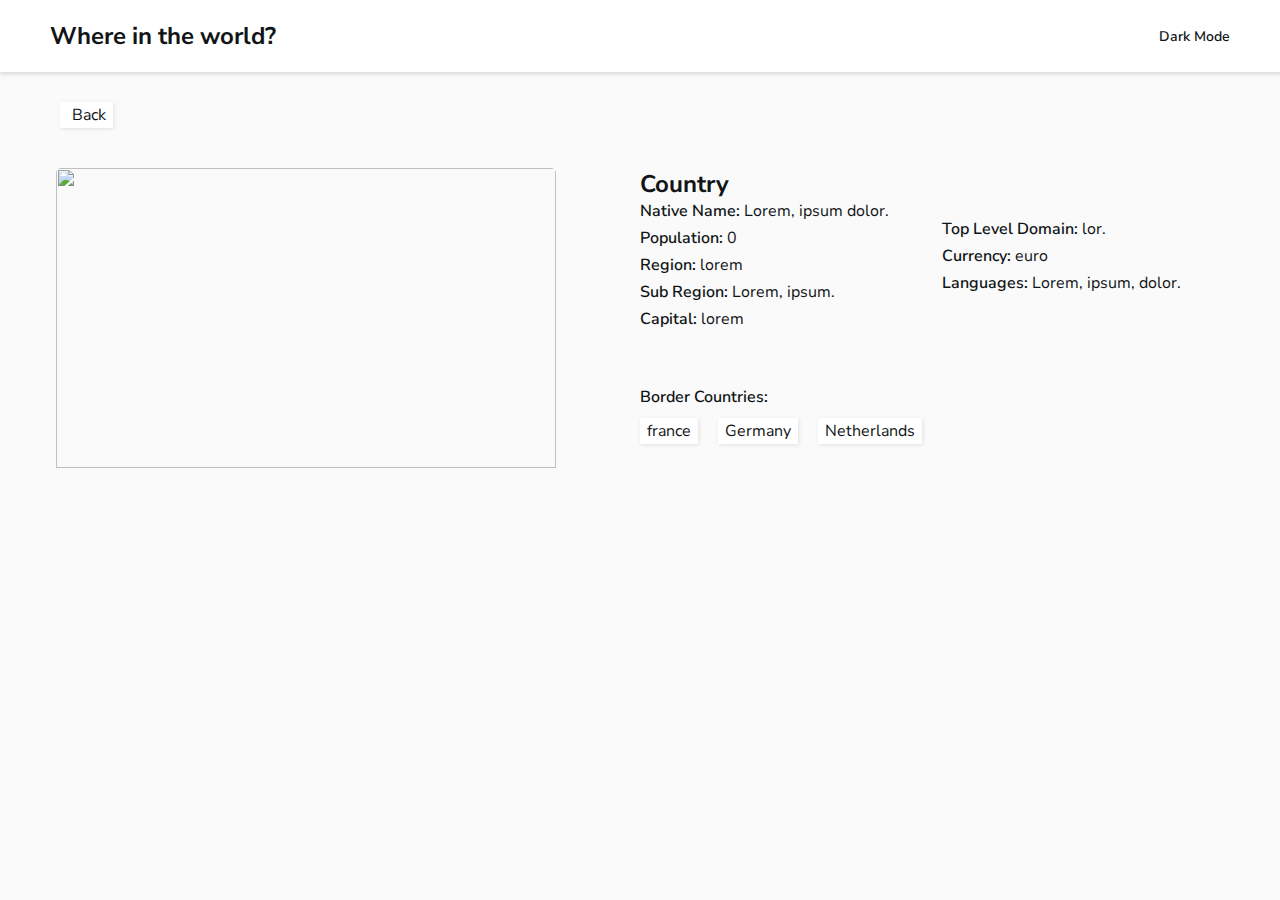
==== pages/details.html @ fdace28f "initial commit" ====
<!DOCTYPE html>
<html lang="en">
  <head>
    <meta charset="UTF-8" />
    <meta name="viewport" content="width=device-width, initial-scale=1.0" />
    <link rel="stylesheet" href="../styles/style.css" />
    <link rel="stylesheet" href="../styles/details.css" />
    <link
      rel="stylesheet"
      href="https://cdnjs.cloudflare.com/ajax/libs/font-awesome/6.4.0/css/all.min.css"
      integrity="sha512-iecdLmaskl7CVkqkXNQ/ZH/XLlvWZOJyj7Yy7tcenmpD1ypASozpmT/E0iPtmFIB46ZmdtAc9eNBvH0H/ZpiBw=="
      crossorigin="anonymous"
      referrerpolicy="no-referrer"
    />
    <link rel="preconnect" href="https://fonts.googleapis.com" />
    <link rel="preconnect" href="https://fonts.gstatic.com" crossorigin />
    <link
      href="https://fonts.googleapis.com/css2?family=Nunito+Sans:opsz,wght@6..12,300;6..12,600;6..12,800&display=swap"
      rel="stylesheet"
    />
    <title>Where in the world?</title>
  </head>
  <body>
    <header>
      <nav class="element">
        <h1 class="navbar-item">
          <a href="#">Where in the world?</a>
        </h1>
        <span class="mode"
          ><span class="moon"><i class="fa-regular fa-moon"></i></span>
          <b>Dark Mode</b></span
        >
      </nav>
    </header>

    <section>
      <div class="button m">
        <i class="fa-solid fa-arrow-left"></i>
        <p>Back</p>
      </div>
    </section>

    <main>
      <div class="details">
        <div>
          <img
            src="https://upload.wikimedia.org/wikipedia/commons/5/5c/Flag_of_the_Taliban.svg"
            alt=""
          />
        </div>
        <div class="country-stat">
          <h2>Country</h2>
          <p class="stat"><b>Native Name: </b>Lorem, ipsum dolor.</p>
          <p class="stat"><b>Population: </b>0</p>
          <p class="stat"><b>Region: </b>lorem</p>
          <p class="stat"><b>Sub Region: </b>Lorem, ipsum.</p>
          <p class="stat"><b>Capital: </b>lorem</p>
        </div>
        <div class="tlc">
          <p class="stat"><b>Top Level Domain: </b>lor.</p>
          <p class="stat"><b>Currency: </b>euro</p>
          <p class="stat"><b>Languages: </b>Lorem, ipsum, dolor.</p>
        </div>
        <div>
          <p class="bc"><b>Border Countries:</b></p>
          <div class="btn-wrap">
            <div class="button">
              <p>france</p>
            </div>
            <div class="button">
              <p>Germany</p>
            </div>
            <div class="button">
              <p>Netherlands</p>
            </div>
          </div>
        </div>
      </div>
    </main>
  </body>
</html>
---- styles/style.css ----
* {
  padding: 0;
  margin: 0;
  box-sizing: border-box;
}

a {
  color: inherit;
  text-decoration: inherit;
}

body {
  font-family: "Nunito Sans", sans-serif;
  font-size: 0.875rem;
  background: hsl(0, 0%, 98%);
  color: hsl(200, 15%, 8%);
}

.body-dark {
  background: hsl(207, 26%, 17%);
  color: hsl(0, 0%, 100%);
}

nav {
  padding: 20px 20px;
  display: flex;
  align-items: center;
  justify-content: space-between;
  background: hsl(0, 0%, 100%);
  margin-bottom: 30px;
  box-shadow: 3px 0px 3px 3px rgb(0, 0, 0, 0.1);
}

h1 {
  font-size: 1rem;
}

b {
  font-weight: 600;
}

.search {
  position: relative;
  display: flex;
  justify-content: center;
  padding: 20px;
}

.fa-magnifying-glass {
  position: absolute;
  top: 40px;
  left: 50px;
}

.mode {
  cursor: pointer;
}

input {
  outline: none;
  background: hsl(0, 0%, 100%);
  color: hsl(0, 0%, 52%);
  padding: 20px 10px 20px 70px;
  width: 100%;
  border-radius: 10px;
  border: none;
  box-shadow: 1px 1px 4px rgb(0, 0, 0, 0.1);
}

input:focus {
  outline: none;
  color: hsl(0, 0%, 52%);
  background: hsl(0, 0%, 100%);
}

.filter {
  width: 150px;
  margin: 20px;
  position: relative;
}

.filter-by {
  padding: 20px 15px;
  background: hsl(0, 0%, 100%);
  border-radius: 10px;
  margin-bottom: 10px;
  box-shadow: 1px 1px 4px rgb(0, 0, 0, 0.1);
  display: flex;
  justify-content: space-between;
  align-items: center;
}

.filter-options {
  position: absolute;
  list-style: none;
  background: hsl(0, 0%, 100%);
  border-radius: 10px;
  padding: 20px 10px;
  display: none;
  box-shadow: 1px 1px 4px rgb(0, 0, 0, 0.1);
  width: 100%;
}

.show {
  display: block;
}

.filter-options li {
  padding: 5px 0;
}

main {
  padding: 10px;
}

img {
  border-top-left-radius: 5px;
  border-top-right-radius: 5px;
  margin: 0;
  width: 270px;
}

.card {
  margin: auto;
  width: 270px;
  border-radius: 10px;
  margin-bottom: 30px;
}

h2 {
  margin-bottom: 20px;
}

.card > div {
  border-bottom-left-radius: 5px;
  border-bottom-right-radius: 5px;
  background: hsl(0, 0%, 100%);
  width: 100%;
  margin-top: -5px;
  padding: 20px 30px;
  height: 190px;
}

.stat {
  margin-bottom: 5px;
}

.dark-element {
  background: hsl(209, 23%, 22%) !important;
}

.no-result {
  text-align: center;
}

@media (min-width: 576px) {
  nav {
    padding: 20px 50px;
  }

  h1 {
    font-size: 1.5rem;
  }

  .card {
    width: 320px;
  }

  img {
    width: 320px;
    height: 200px;
    object-fit: cover;
  }

  .search-filter {
    display: flex;
    align-items: first baseline;
    padding-right: 20px;
    justify-content: space-between;
  }

  .search {
    width: 450px;
  }
}

@media (min-width: 768px) {
  .card {
    margin: 0px;
  }

  .countries {
    display: flex;
    flex-wrap: wrap;
    align-items: center;
    justify-content: center;
    gap: 20px;
  }
}
---- styles/details.css ----
/* body {
  text-align: center;
} */

section {
  width: 270px;
  margin: 20px auto;
}

.button {
  display: flex;
  padding: 2px 7px;
  align-items: center;
  width: fit-content;
  gap: 5px;
  box-shadow: 1px 1px 4px rgb(0, 0, 0, 0.1);
  background: hsl(0, 0%, 100%);
  font-size: 1rem;
}

.details {
  font-size: 1rem;
  margin: auto;
  width: fit-content;
}

.details stat {
  margin-bottom: 5px;
}

.country-stat {
  margin-bottom: 30px;
}

.country-stat h2 {
  margin-top: 20px;
}

.bc {
  margin-top: 30px;
  margin-bottom: 10px;
}

.btn-wrap {
  display: flex;
  gap: 20px;
}

@media (min-width: 768px) {
  .m {
    margin: 30px;
  }

  .details {
    display: grid;
    grid-template-columns: 2fr 1fr 1fr;
    gap: 20px;
  }

  .details > div:first-child {
    grid-row-start: 1;
    grid-row-end: 3;
  }

  img {
    width: 500px;
    height: 300px;
    object-fit: cover;
  }

  .country-stat h2 {
    margin: 0;
  }

  .country-stat {
    margin-bottom: 0;
  }

  .tlc {
    margin-top: 50px;
  }

  .bc {
    margin-top: 0;
  }

  section {
    margin: 20px 30px;
  }
}
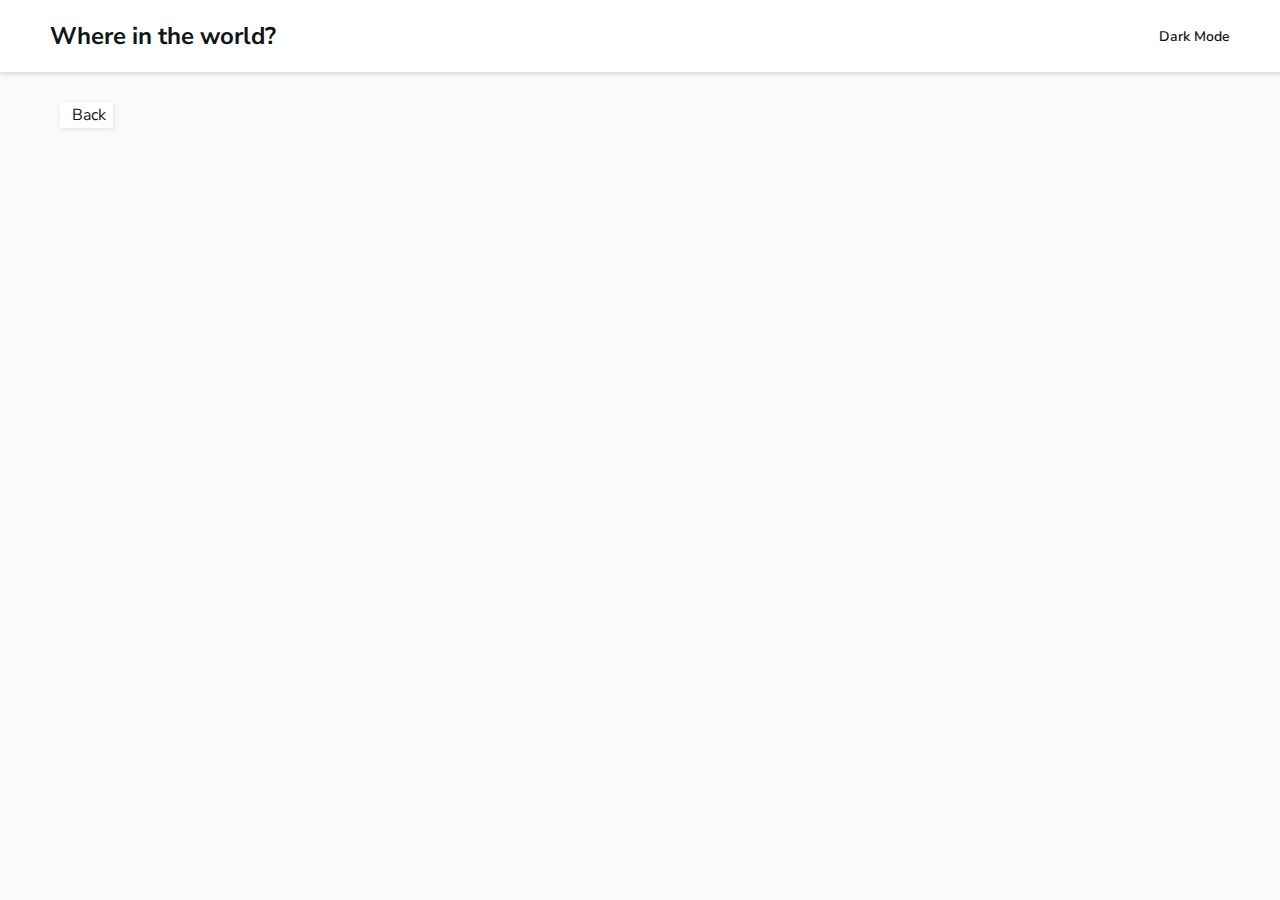
==== commit 3d9257d8: "added details page" ====
--- a/pages/details.html
+++ b/pages/details.html
@@ -34,48 +34,18 @@
     </header>
 
     <section>
-      <div class="button m">
-        <i class="fa-solid fa-arrow-left"></i>
-        <p>Back</p>
-      </div>
+      <a href="/index.html">
+        <div class="button m element">
+          <i class="fa-solid fa-arrow-left"></i>
+          <p>Back</p>
+        </div>
+      </a>
     </section>
 
     <main>
-      <div class="details">
-        <div>
-          <img
-            src="https://upload.wikimedia.org/wikipedia/commons/5/5c/Flag_of_the_Taliban.svg"
-            alt=""
-          />
-        </div>
-        <div class="country-stat">
-          <h2>Country</h2>
-          <p class="stat"><b>Native Name: </b>Lorem, ipsum dolor.</p>
-          <p class="stat"><b>Population: </b>0</p>
-          <p class="stat"><b>Region: </b>lorem</p>
-          <p class="stat"><b>Sub Region: </b>Lorem, ipsum.</p>
-          <p class="stat"><b>Capital: </b>lorem</p>
-        </div>
-        <div class="tlc">
-          <p class="stat"><b>Top Level Domain: </b>lor.</p>
-          <p class="stat"><b>Currency: </b>euro</p>
-          <p class="stat"><b>Languages: </b>Lorem, ipsum, dolor.</p>
-        </div>
-        <div>
-          <p class="bc"><b>Border Countries:</b></p>
-          <div class="btn-wrap">
-            <div class="button">
-              <p>france</p>
-            </div>
-            <div class="button">
-              <p>Germany</p>
-            </div>
-            <div class="button">
-              <p>Netherlands</p>
-            </div>
-          </div>
-        </div>
-      </div>
+      <div class="details"></div>
     </main>
+
+    <script src="../js/details.js"></script>
   </body>
 </html>
